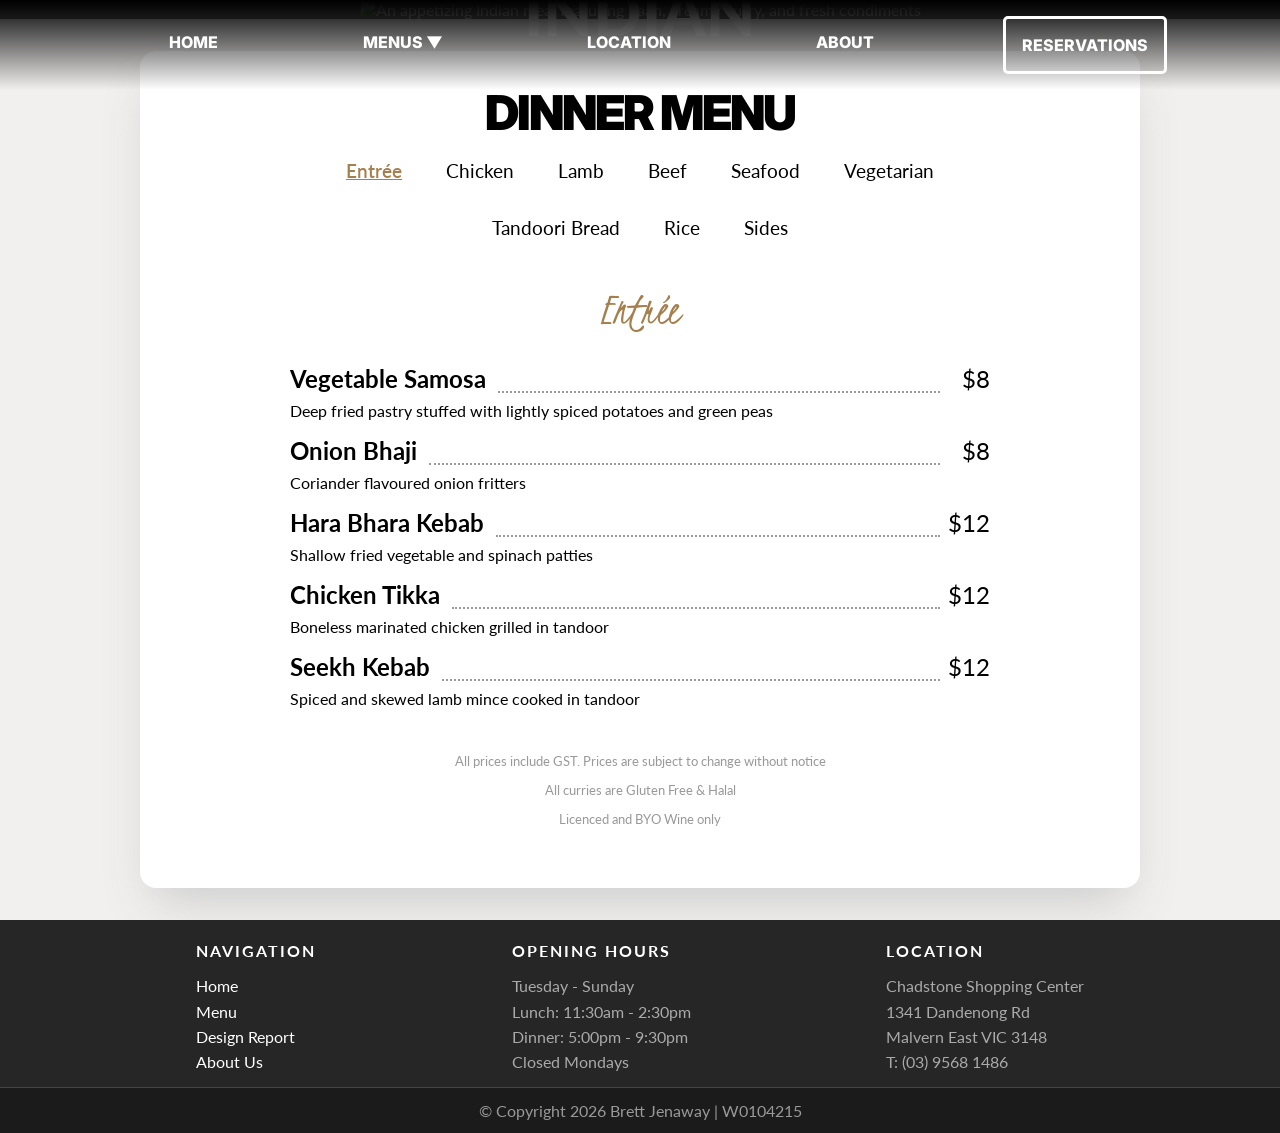
==== dinner.html @ e6e8269b "Working takeaway form" ====
<!-- 
    University of Southern Queensland
    CSC5740 Client-Side Web Technology
    Trimester 1, 2026

    Assignment 4: Project
 
    Student: Brett Jenaway
    Student No: W0104215

    Garden Indian Restaurant Website Design
-->

<!DOCTYPE html>

<html>


<head>
    <meta charset="UTF-8">
    <meta name="viewport" content="width=device-width, initial-scale=1.0">
    <link rel="stylesheet" href="css/stylesheet.css">
    <!-- <link rel="icon" type="image/x-icon" href=""> -->
    <!-- Google Fonts Embed Code -->
    <link rel="stylesheet" href="https://fonts.googleapis.com/css?family=Roboto">
    <link rel="stylesheet" href="https://fonts.googleapis.com/css?family=Kristi">
    <link rel="preconnect" href="https://fonts.googleapis.com">
    <link rel="preconnect" href="https://fonts.gstatic.com" crossorigin>
    <link
        href="https://fonts.googleapis.com/css2?family=Inter:ital,opsz,wght@0,14..32,100..900;1,14..32,100..900&family=Lato:ital,wght@0,100;0,300;0,400;0,700;0,900;1,100;1,300;1,400;1,700;1,900&display=swap"
        rel="stylesheet">
    <title>Garden Indian Restaurant</title>
</head>

<body>
    <header>

    </header>

    <nav>
        <ul>
            <li><a href="index.html">Home</a></li>
            <li class="dropdown"><a href="menu.html">Menus ▼</a>
                <ul class="submenu">
                    <li><a href="lunch.html">Lunch</a></li>
                    <li><a href="dinner.html">Dinner</a></li>
                    <li><a href="takeaway.html">Take-Away</a></li>
                </ul>
            </li>
            <li><a href="location.html">Location</a></li>
            <li><a href="about.html">About</a></li>
            <li><a href="reservations.html" class="menu-button">Reservations</a></li>
        </ul>
    </nav>
    <main>
        <section id="hero-image-section" class="transparent-bg">
            <img id="hero-image" src="/images/pexels-dhiraj-jain-207743066-12737918.jpg"
                alt="An appetizing Indian meal featuring naan, creamy curry, and fresh condiments">
            <!-- Image credit: Dhiraj Jain 
         Used under free license from Pexels.com
         https://www.pexels.com/photo/top-view-of-an-indian-dish-with-onions-and-flatbread-on-the-side-12737918/
         -->
            <section id="logo-name" class="centered">
                <h1>GARDEN</h1>
                <h1>INDIAN</h1>
                <h2>RESTAURANT</h2>
                <p>CHADSTONE'S FAVOURITE INDIAN CUISINE SINCE 2012</p>
            </section>
        </section>
        <section class="main-text">
            <section class="food-menu">
                <!-- <h2 class="card-heading-italic">$15 Special</h2> -->
                <h2 class="card-heading-regular">Dinner Menu</h2>
                <ul id="menu-nav">
                    <li><button type="button" class="food-menu-button active" data-menu="menu-entree">Entrée</button>
                    </li>
                    <li><button type="button" class="food-menu-button" data-menu="menu-chicken">Chicken</button></li>
                    <li><button type="button" class="food-menu-button" data-menu="menu-lamb">Lamb</button></li>
                    <li><button type="button" class="food-menu-button" data-menu="menu-beef">Beef</button></li>
                    <li><button type="button" class="food-menu-button" data-menu="menu-seafood">Seafood</button></li>
                    <li><button type="button" class="food-menu-button" data-menu="menu-vegetarian">Vegetarian</button>
                    </li>
                    <li><button type="button" class="food-menu-button" data-menu="menu-tandoori-bread">Tandoori
                            Bread</button></li>
                    <li><button type="button" class="food-menu-button" data-menu="menu-rice">Rice</button></li>
                    <li><button type="button" class="food-menu-button" data-menu="menu-sides">Sides</button></li>
                </ul>
                <article id="menu-entree" class="menu-section">
                    <h3>Entrée</h3>
                    <section class="dish">
                        <h4 class="dish-name">Vegetable Samosa</h4>
                        <p class="dish-price">$8</p>
                        <p class="dish-description">Deep fried pastry stuffed with lightly spiced potatoes and green
                            peas</p>
                    </section>
                    <section class="dish">
                        <h4 class="dish-name">Onion Bhaji</h4>
                        <p class="dish-price">$8</p>
                        <p class="dish-description">Coriander flavoured onion fritters</p>
                    </section>
                    <section class="dish">
                        <h4 class="dish-name">Hara Bhara Kebab</h4>
                        <p class="dish-price">$12</p>
                        <p class="dish-description">Shallow fried vegetable and spinach patties</p>
                    </section>
                    <section class="dish">
                        <h4 class="dish-name">Chicken Tikka</h4>
                        <p class="dish-price">$12</p>
                        <p class="dish-description">Boneless marinated chicken grilled in tandoor</p>
                    </section>
                    <section class="dish">
                        <h4 class="dish-name">Seekh Kebab</h4>
                        <p class="dish-price">$12</p>
                        <p class="dish-description">Spiced and skewed lamb mince cooked in tandoor</p>
                    </section>
                </article>
                <article id="menu-chicken" class="menu-section hidden">
                    <h3>Chicken</h3>
                    <section class="dish">
                        <h4 class="dish-name">Chicken Tikka Masala<span class="spice-medium">🌶🌶</span></h4>
                        <p class="dish-price">$20</p>
                        <p class="dish-description">Unique combination of spices cooked with onion, capsicum and tomato
                        </p>
                    </section>
                    <section class="dish">
                        <h4 class="dish-name">Chicken Balti<span class="spice-medium">🌶🌶</span></h4>
                        <p class="dish-price">$20</p>
                        <p class="dish-description">Boneless chicken cooked in medium spiced sauce with onion, capsicum
                            and tomato
                        </p>
                    </section>
                    <section class="dish">
                        <h4 class="dish-name">Chicken Korma<span class="spice-mild">🌶</span></h4>
                        <p class="dish-price">$20</p>
                        <p class="dish-description">Chicken cooked in creamy cashew nut gravy
                        </p>
                    </section>
                    <section class="dish">
                        <h4 class="dish-name">Kadai Chicken <span class="spice-medium">🌶🌶</span></h4>
                        <p class="dish-price">$20</p>
                        <p class="dish-description">Chicken cooked in kadai gravy
                        </p>
                    </section>
                    <section class="dish">
                        <h4 class="dish-name">Chicken Vindaloo<span class="spice-hot">🌶🌶🌶</span>
                        </h4>
                        </h4>
                        <p class="dish-price">$20</p>
                        <p class="dish-description">Spicy curry prepared in goan style
                        </p>
                    </section>
                    <section class="dish">
                        <h4 class="dish-name">Mysore Chicken <span class="spice-hot">🌶🌶🌶</span>
                        </h4>
                        <p class="dish-price">$20</p>
                        <p class="dish-description"> Chicken cooked with fresh chillies in coconut creamy sauce
                        </p>
                    </section>
                    <section id="spice-level">
                        <span class="spice-mild">🌶</span> = Mild &emsp;
                        <span class="spice-medium">🌶🌶</span> = Medium &emsp;
                        <span class="spice-hot">🌶🌶🌶</span> = Hot
                    </section>
                </article>
                <article id="menu-lamb" class="menu-section hidden">
                    <h3>Lamb</h3>
                    <section class="dish">
                        <h4 class="dish-name">Lamb Rogan Josh<span class="spice-medium">🌶🌶</span></h4>
                        <p class="dish-price">$20</p>
                        <p class="dish-description"> Lamb cooked in traditional north Indian style
                        </p>
                    </section>
                    <section class="dish">
                        <h4 class="dish-name">Lamb Korma<span class="spice-mild">🌶</span></h4>
                        <p class="dish-price">$20</p>
                        <p class="dish-description">Blend of creamy cashew nut gravy cooked with lamb
                        </p>
                    </section>
                    <section class="dish">
                        <h4 class="dish-name">Lamb Madras <span class="spice-medium">🌶🌶</span></h4>
                        <p class="dish-price">$20</p>
                        <p class="dish-description">Creamy coconut based delicacy cooked to perfection
                        </p>
                    </section>
                    <section class="dish">
                        <h4 class="dish-name">Saag Lamb <span class="spice-mild">🌶</span>/<span
                                class="spice-medium">🌶🌶</span></h4>
                        <p class="dish-price">$20</p>
                        <p class="dish-description">Diced lamb cooked with spinach sauce
                        </p>
                    </section>
                    <section class="dish">
                        <h4 class="dish-name">Lamb Masala<span class="spice-medium">🌶🌶</span>
                        </h4>
                        </h4>
                        <p class="dish-price">$20</p>
                        <p class="dish-description">Lamb cooked in onion, tomato masala gravy
                        </p>
                    </section>
                    <section class="dish">
                        <h4 class="dish-name">Lamb Vindaloo<span class="spice-hot">🌶🌶🌶</span>
                        </h4>
                        <p class="dish-price">$20</p>
                        <p class="dish-description"> Spicy lamb curry prepared in Goan style
                        </p>
                    </section>
                    <section id="spice-level">
                        <span class="spice-mild">🌶</span> = Mild &emsp;
                        <span class="spice-medium">🌶🌶</span> = Medium &emsp;
                        <span class="spice-hot">🌶🌶🌶</span> = Hot
                    </section>
                </article>
                <article id="menu-beef" class="menu-section hidden">
                    <h3>Beef</h3>
                    <section class="dish">
                        <h4 class="dish-name">Beef Rogan Josh<span class="spice-medium">🌶🌶</span></h4>
                        <p class="dish-price">$20</p>
                        <p class="dish-description"> Diced beef cooked in traditional north Indian style
                        </p>
                    </section>
                    <section class="dish">
                        <h4 class="dish-name">Beef Masala<span class="spice-medium">🌶🌶</span></h4>
                        <p class="dish-price">$20</p>
                        <p class="dish-description">Meat cooked with onion, tomato, capsicum in masala gravy
                        </p>
                    </section>
                    <section class="dish">
                        <h4 class="dish-name">Beef Korma <span class="spice-mild">🌶</span></h4>
                        <p class="dish-price">$20</p>
                        <p class="dish-description"> Diced beef cooked in creamy cashew nut gravy
                        </p>
                    </section>
                    <section class="dish">
                        <h4 class="dish-name">Beef Madras<span class="spice-mild">🌶</span>/<span
                                class="spice-medium">🌶🌶</span></h4>
                        <p class="dish-price">$20</p>
                        <p class="dish-description">Combination of creamy coconut sauce cooked to perfection
                        </p>
                    </section>
                    <section class="dish">
                        <h4 class="dish-name">Beef Vindaloo<span class="spice-hot">🌶🌶🌶</span>
                        </h4>
                        </h4>
                        <p class="dish-price">$20</p>
                        <p class="dish-description">Lamb cooked in onion, tomato masala gravy
                        </p>
                    </section>
                    <section class="dish">
                        <h4 class="dish-name">Beef Pepper Fry<span class="spice-hot">🌶🌶🌶</span>
                        </h4>
                        <p class="dish-price">$20</p>
                        <p class="dish-description">Spicy beef curry cooked with black pepper
                        </p>
                    </section>
                    <section id="spice-level">
                        <span class="spice-mild">🌶</span> = Mild &emsp;
                        <span class="spice-medium">🌶🌶</span> = Medium &emsp;
                        <span class="spice-hot">🌶🌶🌶</span> = Hot
                    </section>
                </article>
                <article id="menu-seafood" class="menu-section hidden">
                    <h3>Seafood</h3>
                    <section class="dish">
                        <h4 class="dish-name">Prawn Malabari<span class="spice-mild">🌶</span></h4>
                        <p class="dish-price">$22</p>
                        <p class="dish-description"> Prawn cooked with onion, capsicum in coconut gravy
                        </p>
                    </section>
                    <section class="dish">
                        <h4 class="dish-name">Prawn / Fish Masala<span class="spice-medium">🌶🌶</span></h4>
                        <p class="dish-price">$22</p>
                        <p class="dish-description">Combination of spices cooked with onion, tomato and capsicum
                        </p>
                    </section>
                    <section class="dish">
                        <h4 class="dish-name">Prawn Vindaloo<span class="spice-hot">🌶🌶🌶</span></h4>
                        <p class="dish-price">$22</p>
                        <p class="dish-description"> Spicy curry cooked in Goan style
                        </p>
                    </section>
                    <section class="dish">
                        <h4 class="dish-name">Butter Prawn<span class="spice-mild">🌶</span></h4>
                        <p class="dish-price">$22</p>
                        <p class="dish-description">Blend of creamy tomato gravy with prawn
                        </p>
                    </section>
                    <section class="dish">
                        <h4 class="dish-name">Goan Fish Curry<span class="spice-mild">🌶</span>
                        </h4>
                        </h4>
                        <p class="dish-price">$22</p>
                        <p class="dish-description">Fish cooked with creamy coconut gravy
                        </p>
                    </section>
                    <section id="spice-level">
                        <span class="spice-mild">🌶</span> = Mild &emsp;
                        <span class="spice-medium">🌶🌶</span> = Medium &emsp;
                        <span class="spice-hot">🌶🌶🌶</span> = Hot
                    </section>
                </article>
                <article id="menu-vegetarian" class="menu-section hidden">
                    <h3>Vegetarian</h3>
                    <section class="dish">
                        <h4 class="dish-name">Butter Paneer<span class="spice-mild">🌶</span></h4>
                        <p class="dish-price">$17</p>
                        <p class="dish-description">Indian cottage cheese cooked in creamy tomato gravy
                        </p>
                    </section>
                    <section class="dish">
                        <h4 class="dish-name">Paneer Tikka Masala<span class="spice-medium">🌶🌶</span></h4>
                        <p class="dish-price">$17</p>
                        <p class="dish-description">Cottage cheese with onion, tomato, capsicum and spiced gravy
                        </p>
                    </section>
                    <section class="dish">
                        <h4 class="dish-name">Kadai Paneer<span class="spice-medium">🌶🌶</span></h4>
                        <p class="dish-price">$17</p>
                        <p class="dish-description">Cottage cheese cooked in kadai Gravy</p>
                    </section>
                    <section class="dish">
                        <h4 class="dish-name">Paneer Bhurji<span class="spice-medium">🌶🌶</span></h4>
                        <p class="dish-price">$17</p>
                        <p class="dish-description">Gratted Cottage cheese cooked with onion, capsicum in tomato sauce
                        </p>
                    </section>
                    <section class="dish">
                        <h4 class="dish-name">Palak Paneer<span class="spice-mild">🌶</span>/<span
                                class="spice-medium">🌶🌶</span>
                        </h4>
                        </h4>
                        <p class="dish-price">$17</p>
                        <p class="dish-description">Cottage cheese cooked in mild spiced spinach sauce
                        </p>
                    </section>
                    <section class="dish">
                        <h4 class="dish-name">Achari Paneer<span class="spice-medium">🌶🌶</span></h4>
                        <p class="dish-price">$17</p>
                        <p class="dish-description">Cottage cheese cooked in pickle sauce
                        </p>
                    </section>
                    <section class="dish">
                        <h4 class="dish-name">Vegetable Korma<span class="spice-mild">🌶</span></h4>
                        <p class="dish-price">$17</p>
                        <p class="dish-description"> Mix vegetable cooked in creamy cashew nut gravy
                        </p>
                    </section>
                    <section class="dish">
                        <h4 class="dish-name">Mix Vegetable<span class="spice-medium">🌶🌶</span></h4>
                        <p class="dish-price">$17</p>
                        <p class="dish-description"> Fresh vegetable cooked in medium spiced gravy
                        </p>
                    </section>
                    <section class="dish">
                        <h4 class="dish-name">Vegetable Madras<span class="spice-mild">🌶</span>/<span
                                class="spice-medium">🌶🌶</span>
                        </h4>
                        </h4>
                        <p class="dish-price">$17</p>
                        <p class="dish-description">Creamy coconut based delicacy cooked to perfection
                        </p>
                    </section>
                    <section class="dish">
                        <h4 class="dish-name">Vegetable Jalfrezi<span class="spice-medium">🌶🌶</span></h4>
                        <p class="dish-price">$17</p>
                        <p class="dish-description">Fresh vegetable cooked in tomato gravy
                        </p>
                    </section>
                    <section class="dish">
                        <h4 class="dish-name">Chole Masala/Chole Palak<span class="spice-medium">🌶🌶</span></h4>
                        <p class="dish-price">$17</p>
                        <p class="dish-description">Chickpeas cooked in onion tomato gravy or spinach sauce
                        </p>
                    </section>
                    <section class="dish">
                        <h4 class="dish-name">Malai Kofta<span class="spice-mild">🌶</span></h4>
                        <p class="dish-price">$17</p>
                        <p class="dish-description">Mashed potato, dry fruit and cottage cheese dumpling cooked in rich
                            cashew nut gravy
                        </p>
                    </section>
                    <section class="dish">
                        <h4 class="dish-name">Aloo Gobi / Aloo Mutter<span class="spice-medium">🌶🌶</span></h4>
                        <p class="dish-price">$17</p>
                        <p class="dish-description">Potatoes cooked with cauliflower or green peas in spiced sauce
                        </p>
                    </section>
                    <section class="dish">
                        <h4 class="dish-name">Saag Aloo<span class="spice-mild">🌶</span></h4>
                        <p class="dish-price">$17</p>
                        <p class="dish-description">Potatoes cooked in mild spiced spinach sauce
                        </p>
                    </section>
                    <section class="dish">
                        <h4 class="dish-name">Bombay Potatoes dry<span class="spice-mild">🌶</span></h4>
                        <p class="dish-price">$17</p>
                        <p class="dish-description">Potatoes tempered with cumin seed, curry leaves and coriander
                        </p>
                    </section>
                    <section class="dish">
                        <h4 class="dish-name">Dal Tadka<span class="spice-mild">🌶</span>/<span
                                class="spice-medium">🌶🌶</span>
                        </h4>
                        </h4>
                        <p class="dish-price">$17</p>
                        <p class="dish-description">Yellow split lentil tempered with garlic, tomato and onion
                        </p>
                    </section>
                    <section class="dish">
                        <h4 class="dish-name">Dal Makhani<span class="spice-medium">🌶🌶</span></h4>
                        <p class="dish-price">$17</p>
                        <p class="dish-description">Black lentil & kidney beans cooked with tomato, cream and butter
                        </p>
                    </section>
                    <section id="spice-level">
                        <span class="spice-mild">🌶</span> = Mild &emsp;
                        <span class="spice-medium">🌶🌶</span> = Medium &emsp;
                        <span class="spice-hot">🌶🌶🌶</span> = Hot
                    </section>
                </article>
                <article id="menu-tandoori-bread" class="menu-section hidden">
                    <h3>Tandoori Bread</h3>
                    <section class="dish">
                        <h4 class="dish-name">Plain Naan</h4>
                        <p class="dish-price">$3</p>
                        <p class="dish-description"> Leavened refined flour bread</p>
                    </section>
                    <section class="dish">
                        <h4 class="dish-name">Garlic Naan</h4>
                        <p class="dish-price">$4</p>
                        <p class="dish-description">Garlic flavoured Naan</p>
                    </section>
                    <section class="dish">
                        <h4 class="dish-name">Cheese Naan</h4>
                        <p class="dish-price">$5</p>
                        <p class="dish-description">Naan stuffed with cheese</p>
                    </section>
                    <section class="dish">
                        <h4 class="dish-name">Cheese & Garlic Naan</h4>
                        <p class="dish-price">$6</p>
                        <p class="dish-description"> Naan stuffed with cheese and smeared with garlic</p>
                    </section>
                    <section class="dish">
                        <h4 class="dish-name">Peshawari Naan</h4>
                        <p class="dish-price">$5</p>
                        <p class="dish-description"> Naan stuffed with Nuts and Dry fruits</p>
                    </section>
                    <section class="dish">
                        <h4 class="dish-name">Aloo Naan</h4>
                        <p class="dish-price">$5</p>
                        <p class="dish-description">Naan stuffed with spiced mashed potatoes</p>
                    </section>
                    <section class="dish">
                        <h4 class="dish-name">Kheema Naan / Paneer Naan</h4>
                        <p class="dish-price">$5</p>
                        <p class="dish-description">Naan stuffed with spiced lamb mince or spiced cottage cheese</p>
                    </section>
                    <section class="dish">
                        <h4 class="dish-name">Chilli Naan</h4>
                        <p class="dish-price">$4</p>
                    </section>
                    <section class="dish">
                        <h4 class="dish-name">Spinach Naan</h4>
                        <p class="dish-price">$4</p>
                    </section>
                    <section class="dish">
                        <h4 class="dish-name">Cheese & Chilli Naan</h4>
                        <p class="dish-price">$5</p>
                    </section>
                    <section class="dish">
                        <h4 class="dish-name">Cheese & Spinach Naan</h4>
                        <p class="dish-price">$5</p>
                    </section>
                    <section class="dish">
                        <h4 class="dish-name">Roti</h4>
                        <p class="dish-price">$3</p>
                        <p class="dish-description">Wholemeal bread</p>
                    </section>
                    <section class="dish">
                        <h4 class="dish-name">Paratha</h4>
                        <p class="dish-price">$3</p>
                        <p class="dish-description">Flaky wholemeal bread</p>
                    </section>
                </article>
                <article id="menu-rice" class="menu-section hidden">
                    <h3>Rice</h3>
                    <section class="dish">
                        <h4 class="dish-name">Steamed Rice</h4>
                        <p class="dish-price">$3</p>
                    </section>
                    <section class="dish">
                        <h4 class="dish-name">Saffron Rice</h4>
                        <p class="dish-price">$6</p>
                    </section>
                    <section class="dish">
                        <h4 class="dish-name">Coconut Rice</h4>
                        <p class="dish-price">$6</p>
                    </section>
                    <section class="dish">
                        <h4 class="dish-name">Jeera Peas Rice</h4>
                        <p class="dish-price">$6</p>
                    </section>
                    <section class="dish">
                        <h4 class="dish-name">Biryani Rice</h4>
                        <p class="dish-price">$6</p>
                    </section>
                </article>
                <article id="menu-sides" class="menu-section hidden">
                    <h3>Sides</h3>
                    <section class="dish">
                        <h4 class="dish-name">Papadams</h4>
                        <p class="dish-price">$3</p>
                    </section>
                    <section class="dish">
                        <h4 class="dish-name">Cucumber Raita</h4>
                        <p class="dish-price">$3</p>
                    </section>
                    <section class="dish">
                        <h4 class="dish-name">Sweet Mango Chutney</h4>
                        <p class="dish-price">$3</p>
                    </section>
                    <section class="dish">
                        <h4 class="dish-name">Mint Sauce</h4>
                        <p class="dish-price">$3</p>
                    </section>
                    <section class="dish">
                        <h4 class="dish-name">Pickles</h4>
                        <p class="dish-price">$3</p>
                    </section>
                </article>
                <section class="menu-notes">
                    <p>All prices include GST. Prices are subject to change without notice</p>
                    <p>All curries are Gluten Free & Halal</p>
                    <p>Licenced and BYO Wine only</p>
                </section>
            </section>
        </section>
    </main>

    <!-- Footer: bottom navigation links and contact details -->
    <footer>
        <section id="footer-nav">
            <aside id="footer-menu-1">
                <h4>Navigation</h4>
                <ul>
                    <li><a href="index.html">Home</a></li>
                    <li><a href="menu.html">Menu</a></li>
                    <li><a href="report.html">Design Report</a></li>
                    <li><a href="aboutus.html">About Us</a></li>
                </ul>
            </aside>
            <aside id="footer-menu-2">
                <h4>Opening Hours</h4>
                <ul>
                    <li>Tuesday - Sunday</li>
                    <li>Lunch: 11:30am - 2:30pm</li>
                    <li>Dinner: 5:00pm - 9:30pm</li>
                    <li>Closed Mondays</li>
                </ul>
            </aside>
            <aside id="footer-menu-3">
                <h4>Location</h4>
                <ul>
                    <li>Chadstone Shopping Center</li>
                    <li>1341 Dandenong Rd</li>
                    <li>Malvern East VIC 3148</li>
                    <li>T: (03) 9568 1486</li>
                </ul>
                <p></p>
                <p></p>
                <p></p>
            </aside>
        </section>
        <section id="footer-copyright">
            <p>© Copyright 2026 Brett Jenaway | W0104215 </p>
        </section>

    </footer>
    <script src="js/script.js"></script>
</body>

</html>
---- css/stylesheet.css ----
/* 
    University of Southern Queensland
    CSC5740 Client-Side Web Technology
    Trimester 1, 2026

    Assignment 4: Project
 
    Student: Brett Jenaway
    Student No: W0104215

    Garden Indian Restaurant Website Design
*/

/* Declare fonts and colors as variables */
* {
    font-family: 'Lato', Calibri, sans-serif, Serif;
    --logo-font: 'Lato';
    --menu-font: 'Inter';
    --script-font: 'Kristi';
    --heading-font: 'Inter';
    --background-color: #F2F0EF;
    --text-accent-color: rgb(165, 127, 77);
    --text-accent-color-dark: rgb(116, 88, 52);
    /* --feature-color: #7fffd4;
    --dark-feature-color: #219190;
    --line-color: #e5e5e5;
    --button-color: #fdfdfd; */
}

body {
    margin: 0;
    background-color: var(--background-color);
}


/******* Hero Image & Text *******/
#hero-image {
    width: 100%;
    opacity: 70%;
    max-height: 100vh;
    object-fit: cover;

}

/* 50% transparent black background  */
.transparent-bg {
    background-color: rgba(0, 0, 0, 0.5);

}

#hero-image-section {
    position: relative;
    text-align: center;
    color: white;
    top: 0;
    z-index: -1;
}

/* Hero image logo text */
#logo-name {
    text-transform: uppercase;
    font-family: var(--logo-font), sans-serif;
    position: absolute;
    top: 50%;
    left: 50%;
    transform: translate(-50%, -50%);
}

#logo-name h1 {
    font-size: 4em;
    line-height: 0.5em;
    font-weight: 900;
}

#logo-name h2 {
    font-size: 3em;
    line-height: 0.5em;
    font-weight: 900;
}

#logo-name P {
    font-size: 1.2em;
    line-height: 0.5em;
    font-weight: 900;
}



/****** Top Menu Bar ******/
nav {
    position: absolute;
    background: linear-gradient(to bottom, black, transparent);
    padding: 0;
    margin: 0;
    width: 100%;
    z-index: 10;
}

nav ul {
    list-style: none;
    display: flex;
    justify-content: space-evenly;
}

nav a {
    font-family: var(--menu-font), sans-serif;
    text-decoration: none;
    text-transform: uppercase;
    font-weight: 800;
    color: #fff;
    display: block;
    padding: 1em;
    /* margin: 1em 2em; */
}

nav a:hover {
    color: #AAAAAA;
    border-color: #AAAAAA;
    transition: 0.2s;
}

.menu-button {
    border: 3px solid #fff;
    border-radius: 5px;
}

/* Sub-menu */
nav li {
    position: relative;
}

.submenu {
    display: none;
    position: absolute;
    top: 100%;
    left: 0;
    background-color: rgba(38, 38, 38, 0.8);
    border-radius: 2px;
    padding: 0;
    color: white;
    width: 9em;
}


.dropdown:hover .submenu {
    display: block;
}

/****** Footer ******/

#footer-nav {
    background-color: #262626;
    display: flex;
    justify-content: space-evenly;
    color: white;
}

#footer-copyright {
    background-color: #1B1B1B;
    border-top: solid 1px #444444;
    color: #999999;
    width: 100%;
}

#footer-copyright p {
    margin: 0 auto;

    padding: 0.8em 0;
    text-align: center;
}

footer ul {
    list-style: none;
    padding: 0;
}

footer ul li {
    margin: 0.4em 0;
    color: #AAAAAA;
}

footer a {
    text-decoration: none;
    color: white;
    margin: 0.2em 0;
}

footer a:hover {
    color: #AAAAAA;
    transition: 0.2s;
}

footer h4 {
    text-transform: uppercase;
    letter-spacing: 2px;
    margin-bottom: 0;
}


/******* Main Body  *******/
/* Home Page */


/* Homepage Card */
.card {
    display: flex;
    justify-content: center;
    max-width: 1000px;
    margin: 2em auto;
    align-items: center;
}

.card img {
    height: 500px;
    width: 400px;
    object-fit: cover;
    border-radius: 1em;
    border: 1px solid var(--line-color);
    box-shadow: 0 25px 50px -12px #cccccc;
}

.card p {
    width: 75%;
    margin: 2em auto;
    font-size: 1.2em;
}

.card-text {
    border: 1px solid var(--line-color);
    border-radius: 1em;
    box-shadow: 0 25px 50px -12px #cccccc;
    text-align: center;
    max-height: 300px;
    max-width: 500px;
    background-color: #fff;
    padding: 2em 0 3em 0;
    z-index: 2;
}

.card-left {
    margin-left: -30px;
}

.card-right {
    margin-right: -30px;
}

.card-heading-italic {
    font-family: var(--script-font), sans-serif;
    font-size: 4em;
    margin: 0 0 -10px 0;

    color: var(--text-accent-color);
    font-weight: 400;
}

.card-heading-regular {
    font-family: var(--heading-font), sans-serif;
    text-transform: uppercase;
    font-weight: 900;
    letter-spacing: -2px;
    font-size: 3em;
    margin: 0;
}

.page-button {
    color: var(--text-accent-color);
    border-radius: 5px;
    border: 2px solid var(--text-accent-color);
    text-decoration: none;
    padding: 0.8em;
    font-weight: 600;
}

.page-button:hover {
    color: var(--text-accent-color-dark);
    border-color: var(--text-accent-color-dark);
    transition: 0.2s;
}


/******** Menu Pages ********/
.food-menu {
    border: 1px solid var(--line-color);
    border-radius: 1em;
    box-shadow: 0 25px 50px -12px #cccccc;
    text-align: center;
    width: 80%;
    max-width: 800px;
    background-color: #fff;
    padding: 2em 0 3em 0;
    z-index: 2;
    justify-content: center;
    max-width: 1000px;
    margin: 2em auto;
    align-items: center;
}

.food-menu h3 {
    font-family: var(--script-font);
    font-size: 3em;
    font-weight: 400;
    color: var(--text-accent-color)
}


takeaway-form {
    border: none;
}

.dish {
    display: grid;
    grid-template-columns: auto minmax(0, 50px);
    width: 70%;
    margin: auto;
    padding-bottom: 1em;
}

.takeaway {
    display: grid;
    grid-template-columns: auto minmax(0, 50px) 50px;
    width: 70%;
    margin: auto;
    padding-bottom: 1em;
}

.dish-name {
    text-align: left;
    font-size: 1.5em;
    display: flex;
    gap: 0.5em;
    margin: 0;
    white-space: nowrap;
    align-items: end;
}

/* Add a dynamic line of dots between the dish name and the price */
.dish-name::after {
    content: "";
    flex: 1;
    border-bottom: 2px dotted #999;
}

.lunch::after {
    border-bottom: none;
}



.dish-description {
    display: flex;
    align-items: flex-end;
    text-align: left;
    padding-top: 0.5em;
    margin: 0;
    max-width: 80%;
}


.dish-price {
    font-size: 1.5em;
    margin: auto 0;
    text-align: right;
}

.spice-mild {
    color: #1b8a5a;
}

.spice-medium {
    color: #f8b90b;
}

.spice-hot {
    color: #ee3e32;
}

#spice-level {
    margin: 0 auto;
    width: 40%;
    margin-top: 0.5em;
    background-color: #fafafa;
    padding: 0.8em 0;
    border-radius: 8px;
    border: 1px solid var(--line-color);
    border-radius: 1em;
    /* box-shadow: 0 15px 50px -12px #666; */
}

.hidden {
    display: none !important;
}

#menu-nav {
    width: 80%;
    list-style: none;
    display: flex;
    flex-wrap: wrap;
    justify-content: center;
    margin: 0 auto;
    padding: 0;
}

#menu-nav li {
    text-decoration: none;
    padding: 1em;
    margin: 0;
}

.food-menu-button {
    font-size: 1.2em;
    border: none;
    background: none;
}

.food-menu-button:hover {
    color: var(--text-accent-color-dark);
    cursor: pointer;
}

.food-menu-button.active {
    color: var(--text-accent-color);
    text-decoration: underline;
    font-weight: 600;
}

.lunch {
    text-align: center;
    display: block;
    margin: 0 auto;
}

.menu-section h3 {
    margin: 0.5em 0;
}

.menu-section {
    padding-bottom: 1em;
}

.card-description {
    width: 60%;
    margin: 1em auto;
}

.menu-notes {
    color: #999999;
    font-size: small;
}

/****** Takeaway Form ******/
/* Customer details */

#customer-details {
    max-width: 100%;
    margin: 0 auto;
    font-family: var(--menu-font), sans-serif;
    border: none;
    grid-column: 1 / -1;
    text-align: center;
}

#customer-details label {
    font-size: 1.2em;
    margin: 0 0.5em;
    color: var(--text-accent-color-dark);
}

.text-input {
    margin: 1em 0;
    font-size: 1em;
    padding: 0.3em;
    max-width: 8em;
    border: 2px solid lightgrey;
    border-radius: 8px;

}

input:focus {
    outline: none;
    border-color: var(--text-accent-color);
    box-shadow: 0 0 5px var(--text-accent-color);
}

.form-button {
    border: 2px solid lightgrey;
    font-size: 1.2em;
    padding: 0.5em;
    color: var(--text-accent-color-dark);
    min-width: 1em;
    border-radius: 8px;
    font-weight: 600;
}

.form-button:active {
    background-color: #DDD;
    outline: none;
    border-color: var(--text-accent-color);
    box-shadow: 0 0 5px var(--text-accent-color);
}


/* Quantity buttons */
.quantity-input {
    border: none;
    max-width: 25px;
    font-size: 1em;
    text-align: center;
    border: 2px solid lightgrey;
    border-left: none;
    border-right: none;
    font-family: var(--menu-font), sans-serif;
    color: var(--text-accent-color-dark);
}

.quantity {
    display: flex;
    margin-left: 1em;
}


.quantity-button {
    border: 2px solid lightgrey;
    /* background-color: #fff; */
    font-size: 2em;
    color: var(--text-accent-color-dark);
    min-width: 1em;
    text-align: center;
}

.quantity-button:active {
    background-color: #DDD;
    outline: none;
    border-color: var(--text-accent-color);
    box-shadow: 0 0 5px var(--text-accent-color);
}

.minus {
    border-top-left-radius: 8px;
    border-bottom-left-radius: 8px;
}

.plus {
    border-top-right-radius: 8px;
    border-bottom-right-radius: 8px;
}





/* Hide spinner buttons from input number text boxes
   Source: W3 Schools
   https://www.w3schools.com/howto/howto_css_hide_arrow_number.asp
   Chrome, Safari, Edge, Opera */
input::-webkit-outer-spin-button,
input::-webkit-inner-spin-button {
    -webkit-appearance: none;
    margin: 0;
}


#order-total {
    display: grid;
    grid-template-columns: auto 7em 5em;
    width: 70%;
    margin: 0 auto;
    text-align: left;
}

.orderTotalHeading {
    font-size: 1.5em;
}

.orderTotalItem {
    font-size: 1.1em;
}

.orderTotalItemNumber {
    text-align: center;
}


.totalItems {
    color: var(--text-accent-color-dark);
    background-color: #EEE;
    padding: 1em 0;
}


.orderTotalItemName {
    padding-left: 0.5em;
}

#success h3 {
    margin: 0.5em 0 0 0;
}

#success button {
    margin: 1em;
}

#review-order-button,
#submit-order {
    margin-top: 1em;
}

.errorLabel {
    color: #b61307
}
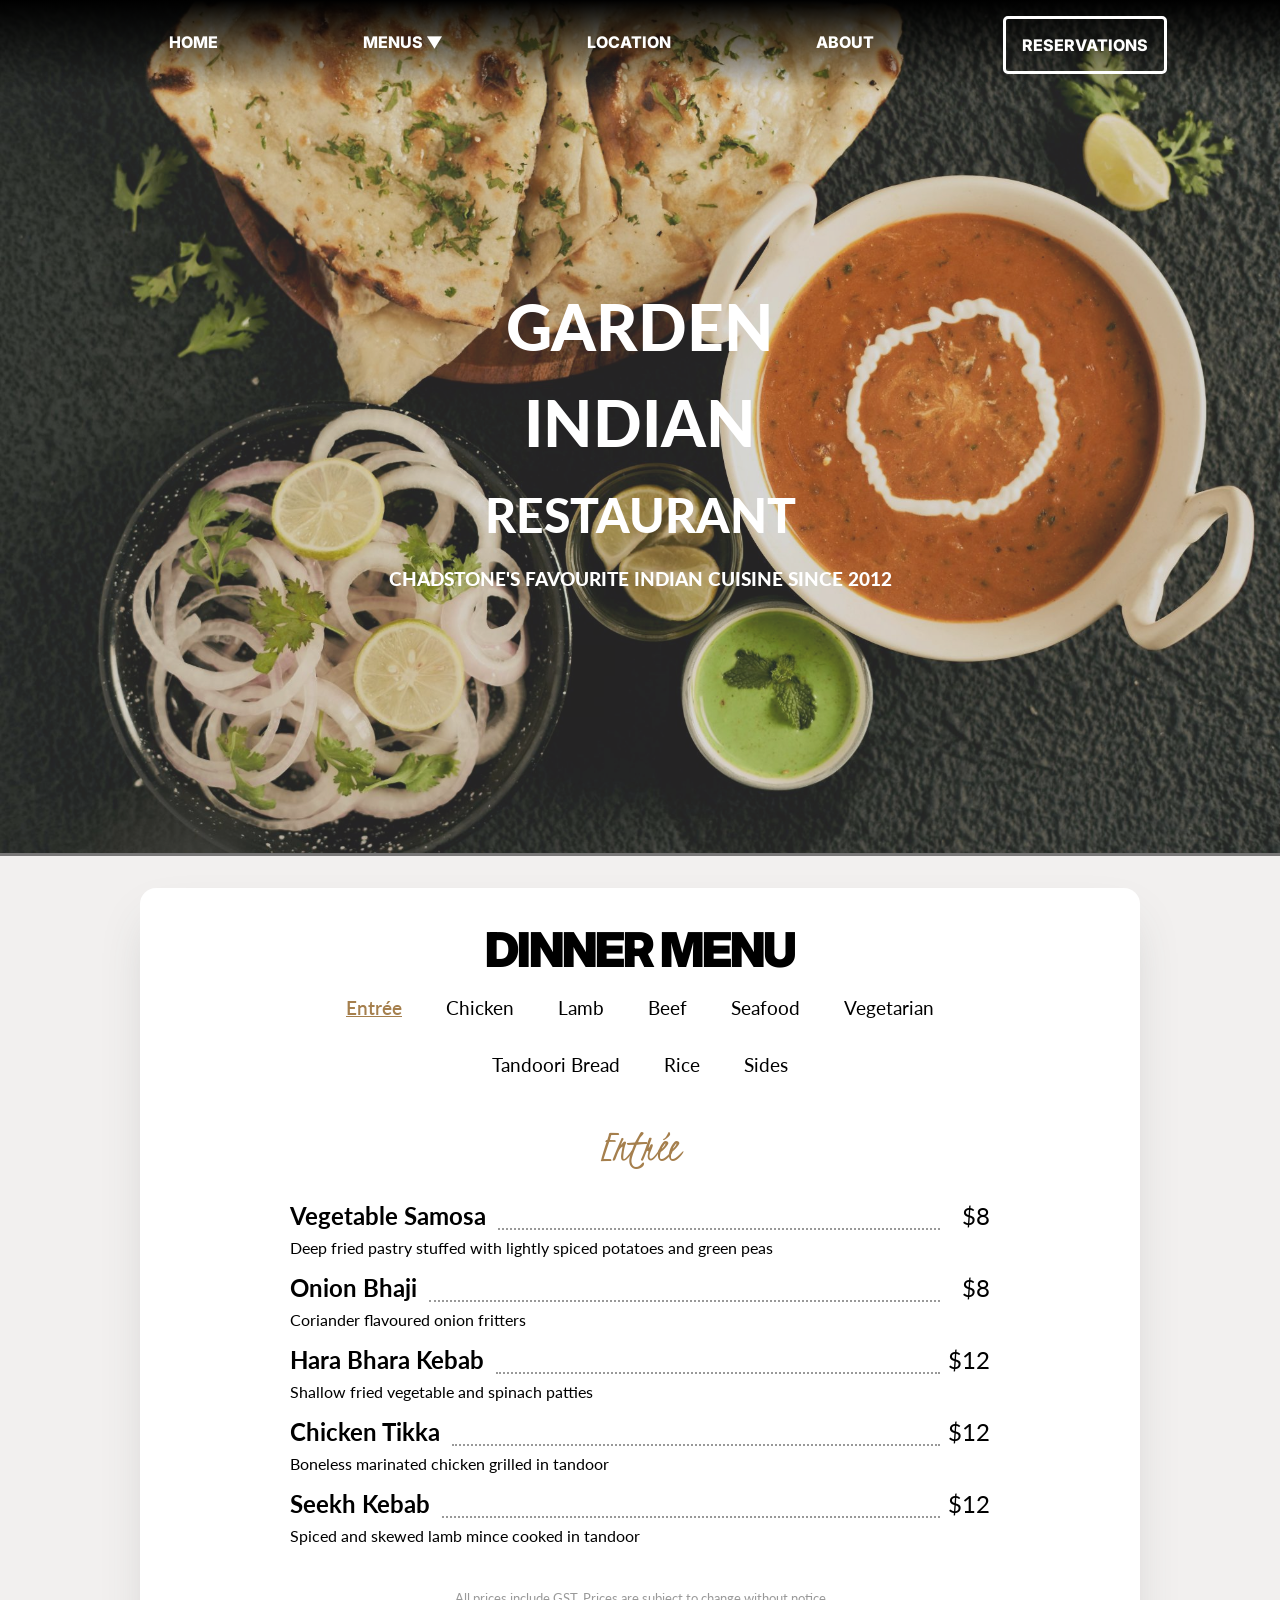
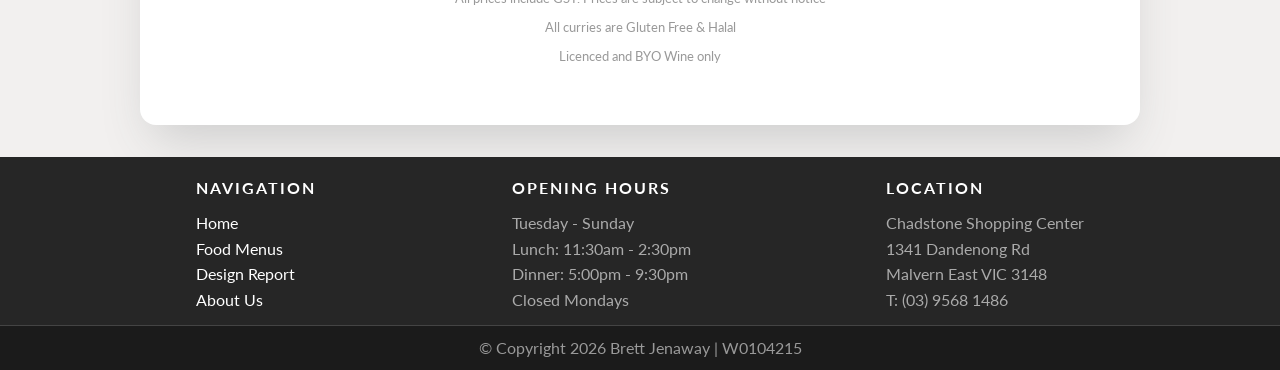
==== commit 8c4fe5a4: "Final version" ====
--- a/dinner.html
+++ b/dinner.html
@@ -20,9 +20,10 @@
     <meta charset="UTF-8">
     <meta name="viewport" content="width=device-width, initial-scale=1.0">
     <link rel="stylesheet" href="css/stylesheet.css">
-    <!-- <link rel="icon" type="image/x-icon" href=""> -->
+    <link rel="stylesheet" href="css/responsive.css">
+    <link rel="icon" type="image/x-icon" href="images/TheGardenIcon.png">
     <!-- Google Fonts Embed Code -->
-    <link rel="stylesheet" href="https://fonts.googleapis.com/css?family=Roboto">
+
     <link rel="stylesheet" href="https://fonts.googleapis.com/css?family=Kristi">
     <link rel="preconnect" href="https://fonts.googleapis.com">
     <link rel="preconnect" href="https://fonts.gstatic.com" crossorigin>
@@ -33,12 +34,12 @@
 </head>
 
 <body>
-    <header>
-
-    </header>
 
     <nav>
-        <ul>
+        <a id="hamburger">
+            ☰
+        </a>
+        <ul id="nav-menu">
             <li><a href="index.html">Home</a></li>
             <li class="dropdown"><a href="menu.html">Menus ▼</a>
                 <ul class="submenu">
@@ -54,7 +55,7 @@
     </nav>
     <main>
         <section id="hero-image-section" class="transparent-bg">
-            <img id="hero-image" src="/images/pexels-dhiraj-jain-207743066-12737918.jpg"
+            <img id="hero-image" src="images/the-garden-hero-image.jpg"
                 alt="An appetizing Indian meal featuring naan, creamy curry, and fresh condiments">
             <!-- Image credit: Dhiraj Jain 
          Used under free license from Pexels.com
@@ -104,7 +105,7 @@
                         <p class="dish-description">Shallow fried vegetable and spinach patties</p>
                     </section>
                     <section class="dish">
-                        <h4 class="dish-name">Chicken Tikka</h4>
+                        <h4 class="dish-name">Chicken Tikka </h4>
                         <p class="dish-price">$12</p>
                         <p class="dish-description">Boneless marinated chicken grilled in tandoor</p>
                     </section>
@@ -117,20 +118,20 @@
                 <article id="menu-chicken" class="menu-section hidden">
                     <h3>Chicken</h3>
                     <section class="dish">
-                        <h4 class="dish-name">Chicken Tikka Masala<span class="spice-medium">🌶🌶</span></h4>
+                        <h4 class="dish-name">Chicken Tikka Masala <span class="spice-medium">🌶🌶</span></h4>
                         <p class="dish-price">$20</p>
                         <p class="dish-description">Unique combination of spices cooked with onion, capsicum and tomato
                         </p>
                     </section>
                     <section class="dish">
-                        <h4 class="dish-name">Chicken Balti<span class="spice-medium">🌶🌶</span></h4>
+                        <h4 class="dish-name">Chicken Balti <span class="spice-medium">🌶🌶</span></h4>
                         <p class="dish-price">$20</p>
                         <p class="dish-description">Boneless chicken cooked in medium spiced sauce with onion, capsicum
                             and tomato
                         </p>
                     </section>
                     <section class="dish">
-                        <h4 class="dish-name">Chicken Korma<span class="spice-mild">🌶</span></h4>
+                        <h4 class="dish-name">Chicken Korma <span class="spice-mild">🌶</span></h4>
                         <p class="dish-price">$20</p>
                         <p class="dish-description">Chicken cooked in creamy cashew nut gravy
                         </p>
@@ -142,8 +143,7 @@
                         </p>
                     </section>
                     <section class="dish">
-                        <h4 class="dish-name">Chicken Vindaloo<span class="spice-hot">🌶🌶🌶</span>
-                        </h4>
+                        <h4 class="dish-name">Chicken Vindaloo <span class="spice-hot">🌶🌶🌶</span>
                         </h4>
                         <p class="dish-price">$20</p>
                         <p class="dish-description">Spicy curry prepared in goan style
@@ -165,13 +165,13 @@
                 <article id="menu-lamb" class="menu-section hidden">
                     <h3>Lamb</h3>
                     <section class="dish">
-                        <h4 class="dish-name">Lamb Rogan Josh<span class="spice-medium">🌶🌶</span></h4>
+                        <h4 class="dish-name">Lamb Rogan Josh <span class="spice-medium">🌶🌶</span></h4>
                         <p class="dish-price">$20</p>
                         <p class="dish-description"> Lamb cooked in traditional north Indian style
                         </p>
                     </section>
                     <section class="dish">
-                        <h4 class="dish-name">Lamb Korma<span class="spice-mild">🌶</span></h4>
+                        <h4 class="dish-name">Lamb Korma <span class="spice-mild">🌶</span></h4>
                         <p class="dish-price">$20</p>
                         <p class="dish-description">Blend of creamy cashew nut gravy cooked with lamb
                         </p>
@@ -183,22 +183,21 @@
                         </p>
                     </section>
                     <section class="dish">
-                        <h4 class="dish-name">Saag Lamb <span class="spice-mild">🌶</span>/<span
+                        <h4 class="dish-name">Saag Lamb <span class="spice-mild">🌶</span>-<span
                                 class="spice-medium">🌶🌶</span></h4>
                         <p class="dish-price">$20</p>
                         <p class="dish-description">Diced lamb cooked with spinach sauce
                         </p>
                     </section>
                     <section class="dish">
-                        <h4 class="dish-name">Lamb Masala<span class="spice-medium">🌶🌶</span>
-                        </h4>
+                        <h4 class="dish-name">Lamb Masala <span class="spice-medium">🌶🌶</span>
                         </h4>
                         <p class="dish-price">$20</p>
                         <p class="dish-description">Lamb cooked in onion, tomato masala gravy
                         </p>
                     </section>
                     <section class="dish">
-                        <h4 class="dish-name">Lamb Vindaloo<span class="spice-hot">🌶🌶🌶</span>
+                        <h4 class="dish-name">Lamb Vindaloo <span class="spice-hot">🌶🌶🌶</span>
                         </h4>
                         <p class="dish-price">$20</p>
                         <p class="dish-description"> Spicy lamb curry prepared in Goan style
@@ -213,13 +212,13 @@
                 <article id="menu-beef" class="menu-section hidden">
                     <h3>Beef</h3>
                     <section class="dish">
-                        <h4 class="dish-name">Beef Rogan Josh<span class="spice-medium">🌶🌶</span></h4>
+                        <h4 class="dish-name">Beef Rogan Josh <span class="spice-medium">🌶🌶</span></h4>
                         <p class="dish-price">$20</p>
                         <p class="dish-description"> Diced beef cooked in traditional north Indian style
                         </p>
                     </section>
                     <section class="dish">
-                        <h4 class="dish-name">Beef Masala<span class="spice-medium">🌶🌶</span></h4>
+                        <h4 class="dish-name">Beef Masala <span class="spice-medium">🌶🌶</span></h4>
                         <p class="dish-price">$20</p>
                         <p class="dish-description">Meat cooked with onion, tomato, capsicum in masala gravy
                         </p>
@@ -231,22 +230,21 @@
                         </p>
                     </section>
                     <section class="dish">
-                        <h4 class="dish-name">Beef Madras<span class="spice-mild">🌶</span>/<span
+                        <h4 class="dish-name">Beef Madras <span class="spice-mild">🌶</span>-<span
                                 class="spice-medium">🌶🌶</span></h4>
                         <p class="dish-price">$20</p>
                         <p class="dish-description">Combination of creamy coconut sauce cooked to perfection
                         </p>
                     </section>
                     <section class="dish">
-                        <h4 class="dish-name">Beef Vindaloo<span class="spice-hot">🌶🌶🌶</span>
-                        </h4>
+                        <h4 class="dish-name">Beef Vindaloo <span class="spice-hot">🌶🌶🌶</span>
                         </h4>
                         <p class="dish-price">$20</p>
                         <p class="dish-description">Lamb cooked in onion, tomato masala gravy
                         </p>
                     </section>
                     <section class="dish">
-                        <h4 class="dish-name">Beef Pepper Fry<span class="spice-hot">🌶🌶🌶</span>
+                        <h4 class="dish-name">Beef Pepper Fry <span class="spice-hot">🌶🌶🌶</span>
                         </h4>
                         <p class="dish-price">$20</p>
                         <p class="dish-description">Spicy beef curry cooked with black pepper
@@ -261,32 +259,31 @@
                 <article id="menu-seafood" class="menu-section hidden">
                     <h3>Seafood</h3>
                     <section class="dish">
-                        <h4 class="dish-name">Prawn Malabari<span class="spice-mild">🌶</span></h4>
+                        <h4 class="dish-name">Prawn Malabari <span class="spice-mild">🌶</span></h4>
                         <p class="dish-price">$22</p>
                         <p class="dish-description"> Prawn cooked with onion, capsicum in coconut gravy
                         </p>
                     </section>
                     <section class="dish">
-                        <h4 class="dish-name">Prawn / Fish Masala<span class="spice-medium">🌶🌶</span></h4>
+                        <h4 class="dish-name">Prawn / Fish Masala <span class="spice-medium">🌶🌶</span></h4>
                         <p class="dish-price">$22</p>
                         <p class="dish-description">Combination of spices cooked with onion, tomato and capsicum
                         </p>
                     </section>
                     <section class="dish">
-                        <h4 class="dish-name">Prawn Vindaloo<span class="spice-hot">🌶🌶🌶</span></h4>
+                        <h4 class="dish-name">Prawn Vindaloo <span class="spice-hot">🌶🌶🌶</span></h4>
                         <p class="dish-price">$22</p>
                         <p class="dish-description"> Spicy curry cooked in Goan style
                         </p>
                     </section>
                     <section class="dish">
-                        <h4 class="dish-name">Butter Prawn<span class="spice-mild">🌶</span></h4>
+                        <h4 class="dish-name">Butter Prawn <span class="spice-mild">🌶</span></h4>
                         <p class="dish-price">$22</p>
                         <p class="dish-description">Blend of creamy tomato gravy with prawn
                         </p>
                     </section>
                     <section class="dish">
-                        <h4 class="dish-name">Goan Fish Curry<span class="spice-mild">🌶</span>
-                        </h4>
+                        <h4 class="dish-name">Goan Fish Curry <span class="spice-mild">🌶</span>
                         </h4>
                         <p class="dish-price">$22</p>
                         <p class="dish-description">Fish cooked with creamy coconut gravy
@@ -301,112 +298,109 @@
                 <article id="menu-vegetarian" class="menu-section hidden">
                     <h3>Vegetarian</h3>
                     <section class="dish">
-                        <h4 class="dish-name">Butter Paneer<span class="spice-mild">🌶</span></h4>
+                        <h4 class="dish-name">Butter Paneer <span class="spice-mild">🌶</span></h4>
                         <p class="dish-price">$17</p>
                         <p class="dish-description">Indian cottage cheese cooked in creamy tomato gravy
                         </p>
                     </section>
                     <section class="dish">
-                        <h4 class="dish-name">Paneer Tikka Masala<span class="spice-medium">🌶🌶</span></h4>
+                        <h4 class="dish-name">Paneer Tikka Masala <span class="spice-medium">🌶🌶</span></h4>
                         <p class="dish-price">$17</p>
                         <p class="dish-description">Cottage cheese with onion, tomato, capsicum and spiced gravy
                         </p>
                     </section>
                     <section class="dish">
-                        <h4 class="dish-name">Kadai Paneer<span class="spice-medium">🌶🌶</span></h4>
+                        <h4 class="dish-name">Kadai Paneer <span class="spice-medium">🌶🌶</span></h4>
                         <p class="dish-price">$17</p>
                         <p class="dish-description">Cottage cheese cooked in kadai Gravy</p>
                     </section>
                     <section class="dish">
-                        <h4 class="dish-name">Paneer Bhurji<span class="spice-medium">🌶🌶</span></h4>
+                        <h4 class="dish-name">Paneer Bhurji <span class="spice-medium">🌶🌶</span></h4>
                         <p class="dish-price">$17</p>
                         <p class="dish-description">Gratted Cottage cheese cooked with onion, capsicum in tomato sauce
                         </p>
                     </section>
                     <section class="dish">
-                        <h4 class="dish-name">Palak Paneer<span class="spice-mild">🌶</span>/<span
+                        <h4 class="dish-name">Palak Paneer <span class="spice-mild">🌶</span>-<span
                                 class="spice-medium">🌶🌶</span>
                         </h4>
-                        </h4>
                         <p class="dish-price">$17</p>
                         <p class="dish-description">Cottage cheese cooked in mild spiced spinach sauce
                         </p>
                     </section>
                     <section class="dish">
-                        <h4 class="dish-name">Achari Paneer<span class="spice-medium">🌶🌶</span></h4>
+                        <h4 class="dish-name">Achari Paneer <span class="spice-medium">🌶🌶</span></h4>
                         <p class="dish-price">$17</p>
                         <p class="dish-description">Cottage cheese cooked in pickle sauce
                         </p>
                     </section>
                     <section class="dish">
-                        <h4 class="dish-name">Vegetable Korma<span class="spice-mild">🌶</span></h4>
+                        <h4 class="dish-name">Vegetable Korma <span class="spice-mild">🌶</span></h4>
                         <p class="dish-price">$17</p>
                         <p class="dish-description"> Mix vegetable cooked in creamy cashew nut gravy
                         </p>
                     </section>
                     <section class="dish">
-                        <h4 class="dish-name">Mix Vegetable<span class="spice-medium">🌶🌶</span></h4>
+                        <h4 class="dish-name">Mix Vegetable <span class="spice-medium">🌶🌶</span></h4>
                         <p class="dish-price">$17</p>
                         <p class="dish-description"> Fresh vegetable cooked in medium spiced gravy
                         </p>
                     </section>
                     <section class="dish">
-                        <h4 class="dish-name">Vegetable Madras<span class="spice-mild">🌶</span>/<span
+                        <h4 class="dish-name">Vegetable Madras <span class="spice-mild">🌶</span>-<span
                                 class="spice-medium">🌶🌶</span>
                         </h4>
-                        </h4>
                         <p class="dish-price">$17</p>
                         <p class="dish-description">Creamy coconut based delicacy cooked to perfection
                         </p>
                     </section>
                     <section class="dish">
-                        <h4 class="dish-name">Vegetable Jalfrezi<span class="spice-medium">🌶🌶</span></h4>
+                        <h4 class="dish-name">Vegetable Jalfrezi <span class="spice-medium">🌶🌶</span></h4>
                         <p class="dish-price">$17</p>
                         <p class="dish-description">Fresh vegetable cooked in tomato gravy
                         </p>
                     </section>
                     <section class="dish">
-                        <h4 class="dish-name">Chole Masala/Chole Palak<span class="spice-medium">🌶🌶</span></h4>
+                        <h4 class="dish-name">Chole Masala/Chole Palak <span class="spice-medium">🌶🌶</span></h4>
                         <p class="dish-price">$17</p>
                         <p class="dish-description">Chickpeas cooked in onion tomato gravy or spinach sauce
                         </p>
                     </section>
                     <section class="dish">
-                        <h4 class="dish-name">Malai Kofta<span class="spice-mild">🌶</span></h4>
+                        <h4 class="dish-name">Malai Kofta <span class="spice-mild">🌶</span></h4>
                         <p class="dish-price">$17</p>
                         <p class="dish-description">Mashed potato, dry fruit and cottage cheese dumpling cooked in rich
                             cashew nut gravy
                         </p>
                     </section>
                     <section class="dish">
-                        <h4 class="dish-name">Aloo Gobi / Aloo Mutter<span class="spice-medium">🌶🌶</span></h4>
+                        <h4 class="dish-name">Aloo Gobi / Aloo Mutter <span class="spice-medium">🌶🌶</span></h4>
                         <p class="dish-price">$17</p>
                         <p class="dish-description">Potatoes cooked with cauliflower or green peas in spiced sauce
                         </p>
                     </section>
                     <section class="dish">
-                        <h4 class="dish-name">Saag Aloo<span class="spice-mild">🌶</span></h4>
+                        <h4 class="dish-name">Saag Aloo <span class="spice-mild">🌶</span></h4>
                         <p class="dish-price">$17</p>
                         <p class="dish-description">Potatoes cooked in mild spiced spinach sauce
                         </p>
                     </section>
                     <section class="dish">
-                        <h4 class="dish-name">Bombay Potatoes dry<span class="spice-mild">🌶</span></h4>
+                        <h4 class="dish-name">Bombay Potatoes Dry <span class="spice-mild">🌶</span></h4>
                         <p class="dish-price">$17</p>
                         <p class="dish-description">Potatoes tempered with cumin seed, curry leaves and coriander
                         </p>
                     </section>
                     <section class="dish">
-                        <h4 class="dish-name">Dal Tadka<span class="spice-mild">🌶</span>/<span
+                        <h4 class="dish-name">Dal Tadka <span class="spice-mild">🌶</span>-<span
                                 class="spice-medium">🌶🌶</span>
                         </h4>
-                        </h4>
                         <p class="dish-price">$17</p>
                         <p class="dish-description">Yellow split lentil tempered with garlic, tomato and onion
                         </p>
                     </section>
                     <section class="dish">
-                        <h4 class="dish-name">Dal Makhani<span class="spice-medium">🌶🌶</span></h4>
+                        <h4 class="dish-name">Dal Makhani <span class="spice-medium">🌶🌶</span></h4>
                         <p class="dish-price">$17</p>
                         <p class="dish-description">Black lentil & kidney beans cooked with tomato, cream and butter
                         </p>
@@ -543,9 +537,9 @@
                 <h4>Navigation</h4>
                 <ul>
                     <li><a href="index.html">Home</a></li>
-                    <li><a href="menu.html">Menu</a></li>
+                    <li><a href="menu.html">Food Menus</a></li>
                     <li><a href="report.html">Design Report</a></li>
-                    <li><a href="aboutus.html">About Us</a></li>
+                    <li><a href="about.html">About Us</a></li>
                 </ul>
             </aside>
             <aside id="footer-menu-2">
--- a/css/stylesheet.css
+++ b/css/stylesheet.css
@@ -21,10 +21,6 @@
     --background-color: #F2F0EF;
     --text-accent-color: rgb(165, 127, 77);
     --text-accent-color-dark: rgb(116, 88, 52);
-    /* --feature-color: #7fffd4;
-    --dark-feature-color: #219190;
-    --line-color: #e5e5e5;
-    --button-color: #fdfdfd; */
 }
 
 body {
@@ -78,9 +74,8 @@
     font-weight: 900;
 }
 
-#logo-name P {
+#logo-name p {
     font-size: 1.2em;
-    line-height: 0.5em;
     font-weight: 900;
 }
 
@@ -110,7 +105,6 @@
     color: #fff;
     display: block;
     padding: 1em;
-    /* margin: 1em 2em; */
 }
 
 nav a:hover {
@@ -122,6 +116,13 @@
 .menu-button {
     border: 3px solid #fff;
     border-radius: 5px;
+}
+
+/* Hamburger button */
+
+#hamburger {
+    text-align: center;
+    display: none;
 }
 
 /* Sub-menu */
@@ -252,6 +253,8 @@
 
     color: var(--text-accent-color);
     font-weight: 400;
+    max-width: 90%;
+    margin: 0 auto;
 }
 
 .card-heading-regular {
@@ -260,7 +263,9 @@
     font-weight: 900;
     letter-spacing: -2px;
     font-size: 3em;
-    margin: 0;
+    max-width: 90%;
+    margin: 0 auto;
+
 }
 
 .page-button {
@@ -384,7 +389,6 @@
     border-radius: 8px;
     border: 1px solid var(--line-color);
     border-radius: 1em;
-    /* box-shadow: 0 15px 50px -12px #666; */
 }
 
 .hidden {
@@ -446,6 +450,8 @@
 .menu-notes {
     color: #999999;
     font-size: small;
+    max-width: 80%;
+    margin: 0 auto;
 }
 
 /****** Takeaway Form ******/
@@ -473,7 +479,6 @@
     max-width: 8em;
     border: 2px solid lightgrey;
     border-radius: 8px;
-
 }
 
 input:focus {
@@ -521,7 +526,6 @@
 
 .quantity-button {
     border: 2px solid lightgrey;
-    /* background-color: #fff; */
     font-size: 2em;
     color: var(--text-accent-color-dark);
     min-width: 1em;
@@ -607,4 +611,185 @@
 
 .errorLabel {
     color: #b61307
+}
+
+/* Reservation Page */
+#reservation-input {
+    display: grid;
+    grid-template-columns: 1fr 1fr;
+    width: 60%;
+    margin: 0 auto;
+    text-align: left;
+    border: none;
+}
+
+.reservation-input {
+    margin: 0.5em 0;
+    font-size: 1em;
+    padding: 0.5em;
+    border: 2px solid lightgrey;
+    border-radius: 8px;
+}
+
+.reservation-label {
+    margin: 0.5em 0;
+    font-size: 1em;
+    padding: 0.5em;
+
+}
+
+.invalid {
+    border: 2px solid red;
+    background-color: #ffe6e6;
+}
+
+.invalidtext {
+    color: red;
+    text-align: center;
+    margin-top: 1em;
+}
+
+#reservationTime {
+    display: flex;
+    align-items: center;
+}
+
+#reservationTime label,
+#reservationTime input,
+#barService {
+    margin-right: 1em;
+}
+
+
+.card-text-about {
+    border: 1px solid var(--line-color);
+    border-radius: 1em;
+    box-shadow: 0 25px 50px -12px #cccccc;
+    text-align: center;
+    max-width: 500px;
+    background-color: #fff;
+    padding: 2em 0 1em 0;
+    z-index: 2;
+}
+
+.about-third {
+    padding-bottom: 3em;
+}
+
+#location {
+    background-color: #fff;
+    margin: 3em 0;
+    box-shadow: 0 25px 50px -12px #cccccc;
+}
+
+#location-grid {
+    display: grid;
+    grid-template-columns: 1fr 1fr;
+    width: 80%;
+    margin: 0 auto;
+    padding: 1em 0;
+    gap: 2em;
+    align-items: center;
+}
+
+iframe {
+    border: 1px solid black;
+}
+
+#location-grid img {
+    max-width: 600px;
+    height: 450px;
+    object-fit: cover;
+    border-radius: 10px;
+}
+
+#opening-hours {
+    text-align: center;
+    padding-bottom: 2em;
+}
+
+#opening-hours a {
+    font-family: var(--menu-font), sans-serif;
+    text-decoration: none;
+    text-transform: uppercase;
+    font-weight: 800;
+    color: var(--text-accent-color);
+    display: block;
+    padding: 1em;
+    width: 8em;
+    margin: 0 auto;
+    border: 3px solid var(--text-accent-color);
+    border-radius: 5px;
+}
+
+#opening-hours a:hover {
+    color: var(--text-accent-color-dark);
+    border-color: var(--text-accent-color-dark);
+    transition: 0.2s;
+}
+
+
+/* Menus Page */
+#menus {
+    background-color: #fff;
+    margin: 3em 0;
+    box-shadow: 0 25px 50px -12px #cccccc;
+}
+
+#menus h2 {
+    text-align: center;
+}
+
+#menus-images {
+
+    display: grid;
+    grid-template-columns: 1fr 1fr 1fr;
+    margin: 0 auto;
+    padding: 1em 0;
+    gap: 2em;
+    align-items: center;
+    max-width: 80%;
+}
+
+.menu-image-section {
+    position: relative;
+    text-align: center;
+    color: white;
+    top: 0;
+}
+
+.menu-image img {
+    width: 100%;
+    height: 300px;
+    object-fit: cover;
+    opacity: 75%;
+    border-radius: 10px;
+}
+
+/* Hero image logo text */
+.menu-name {
+    text-transform: uppercase;
+    font-family: var(--logo-font), sans-serif;
+    position: absolute;
+    top: 50%;
+    left: 50%;
+    transform: translate(-50%, -50%);
+    z-index: 3;
+}
+
+.menu-name h1 {
+    color: #fff;
+    font-size: 2.5em;
+    margin: 0;
+    text-shadow: 2px 2px 10px rgba(0, 0, 0, 0.7);
+}
+
+#design-report {
+    width: 60%;
+    margin: 0 auto;
+    padding-bottom: 2em;
+}
+
+#design-report h2 {
+    text-align: center;
 }
--- a/css/responsive.css
+++ b/css/responsive.css
@@ -0,0 +1,201 @@
+/* 
+    University of Southern Queensland
+    CSC5740 Client-Side Web Technology
+    Trimester 1, 2026
+
+    Assignment 4: Project
+ 
+    Student: Brett Jenaway
+    Student No: W0104215
+
+    Garden Indian Restaurant Website Design
+    
+*/
+/* ------------------------------------------ */
+/* -----                                ----- */
+/* ----- Media Queries & Responsiveness ----- */
+/* -----                                ----- */
+/* ------------------------------------------ */
+
+
+/* ---      Tablet responsiveness      --- */
+/* --- Screen size 601px to 900px wide --- */
+
+@media screen and (max-width: 900px) {
+
+
+    /* Hero image */
+    #logo-name h1 {
+        font-size: 3em;
+    }
+
+    #logo-name h2 {
+        font-size: 2em;
+    }
+
+    #logo-name p {
+        font-size: 1em;
+    }
+
+    .card {
+        width: 80%;
+        display: grid;
+        align-items: center;
+        text-align: center;
+    }
+
+    .card img,
+    .card-text {
+        margin: 0 auto;
+        max-height: 300px;
+    }
+
+    .card-right {
+        margin-bottom: -50px;
+    }
+
+    .card-left {
+        margin-top: -30px;
+    }
+
+    .dish {
+        display: block;
+        justify-content: center;
+        align-items: center;
+        text-align: center;
+        margin: 0 auto;
+        grid-template-columns: 1fr;
+    }
+
+    .dish-price,
+    .dish-name {
+        text-align: center;
+    }
+
+    .dish-name {
+        display: block;
+    }
+
+    .dish-description {
+        display: block;
+        text-align: center;
+        margin: 0 auto;
+    }
+
+    .quantity {
+        justify-content: center;
+        margin: 0.5em 0 0 0;
+    }
+
+    #customer-details {
+        display: grid;
+        width: 80%
+    }
+
+    #back-button,
+    #submit-order {
+        width: 10em;
+        margin: 0 auto;
+    }
+
+    #location-grid {
+        display: block;
+    }
+
+    #location-address {
+        text-align: center;
+    }
+
+    #menus-images {
+        grid-template-columns: 1fr;
+    }
+
+    #reservation-input {
+        grid-template-columns: 1fr;
+    }
+
+
+}
+
+
+
+
+/* ---      Mobile responsiveness      --- */
+/* --- Screen size 600px or less       --- */
+
+@media screen and (max-width: 620px) {
+
+    #logo-name h1 {
+        font-size: 2em;
+    }
+
+    #logo-name h2 {
+        font-size: 1.5em;
+    }
+
+    #logo-name p {
+        font-size: 0.8em;
+    }
+
+
+    .card {
+        width: 80%;
+    }
+
+    .card img,
+    .card-text {
+        margin: 0 auto;
+
+        max-width: 80%;
+    }
+
+    .card-text {
+        max-height: 100%
+    }
+
+
+    /* Top Menu Responsiveness */
+    #hamburger {
+        display: block;
+        font-size: 2em;
+        padding: 0.4em;
+    }
+
+    nav ul {
+        display: none;
+        flex-direction: column;
+        padding: 0;
+        margin: 0;
+        text-align: center;
+        background-color: black;
+    }
+
+    nav ul.show {
+        display: flex;
+    }
+
+    nav a {
+        padding: 1em;
+    }
+
+    .submenu {
+        position: static;
+        width: 100%;
+        background-color: rgba(38, 38, 38, 0.9);
+    }
+
+    .dropdown:hover .submenu {
+        display: block;
+    }
+
+    /* Footer responsiveness */
+    #footer-nav {
+        display: grid;
+        text-align: center;
+    }
+
+    #reservation-heading {
+        font-size: 2em;
+    }
+
+}
